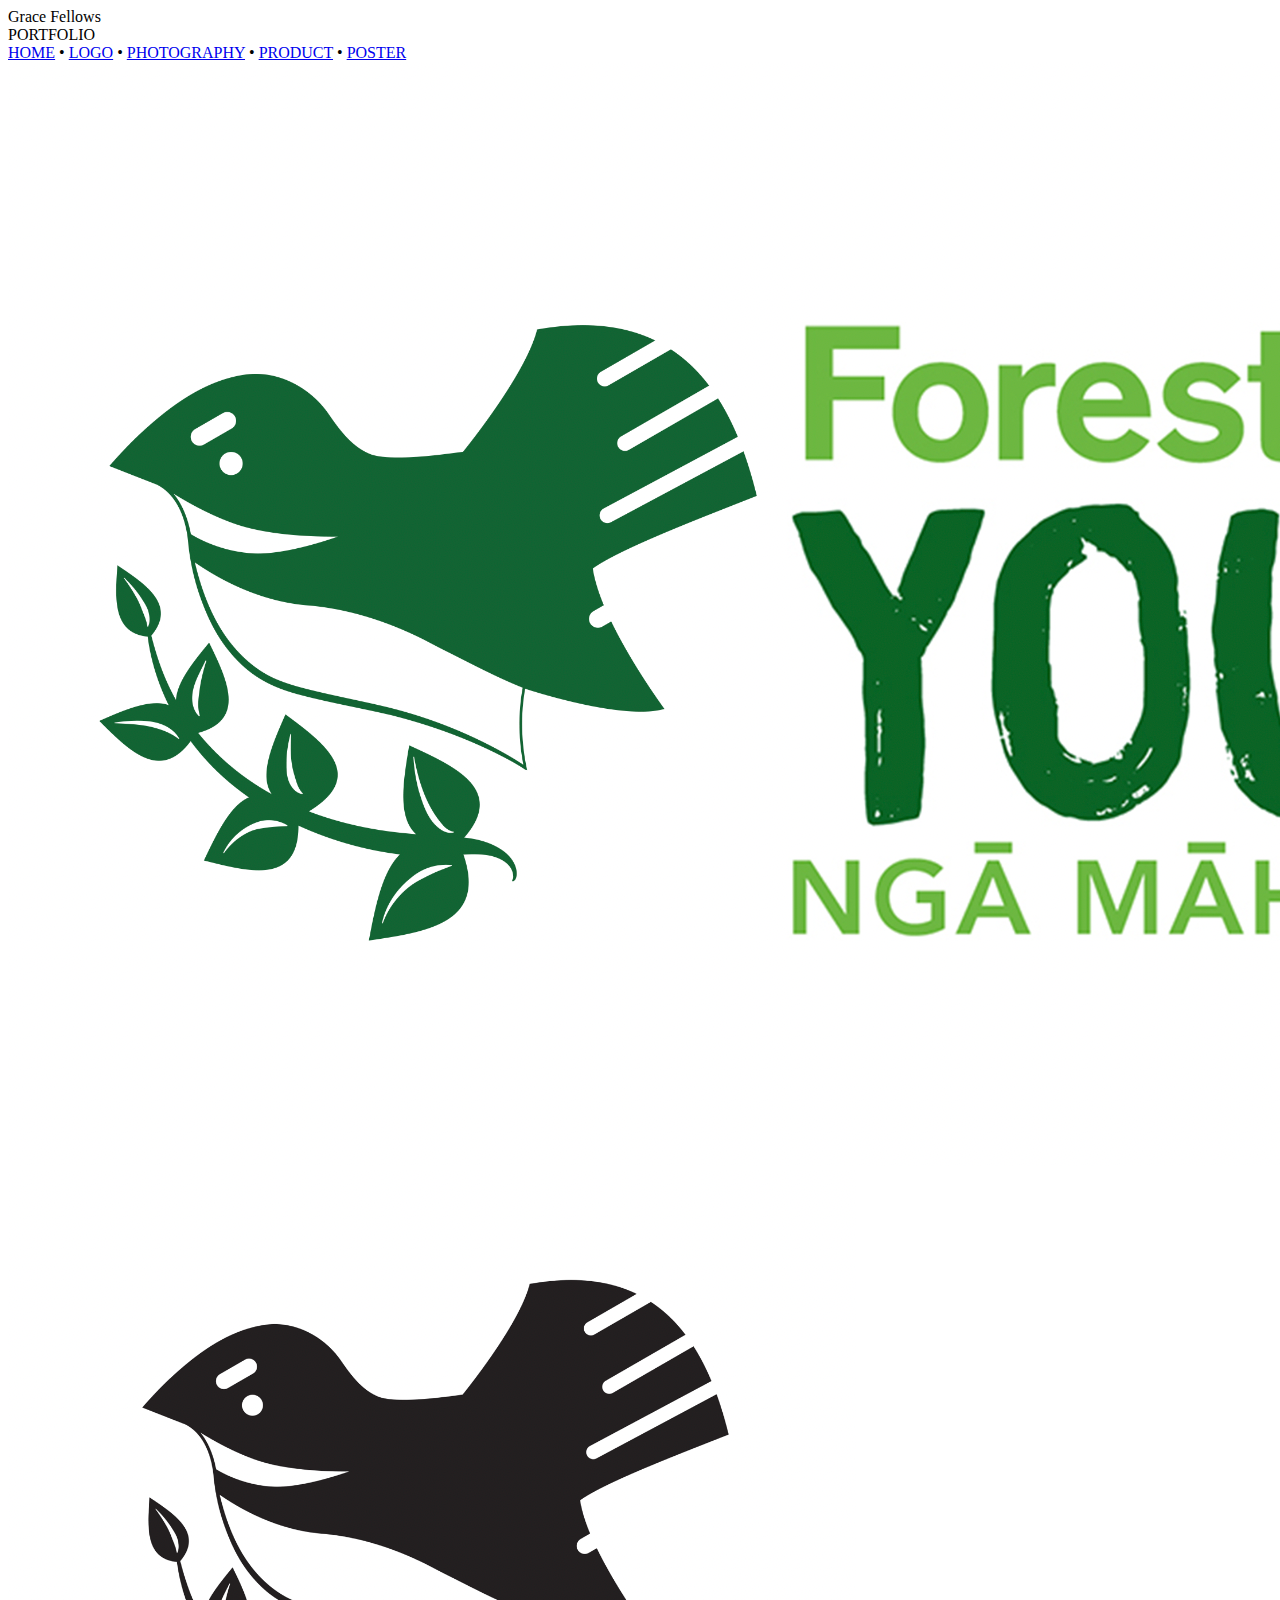
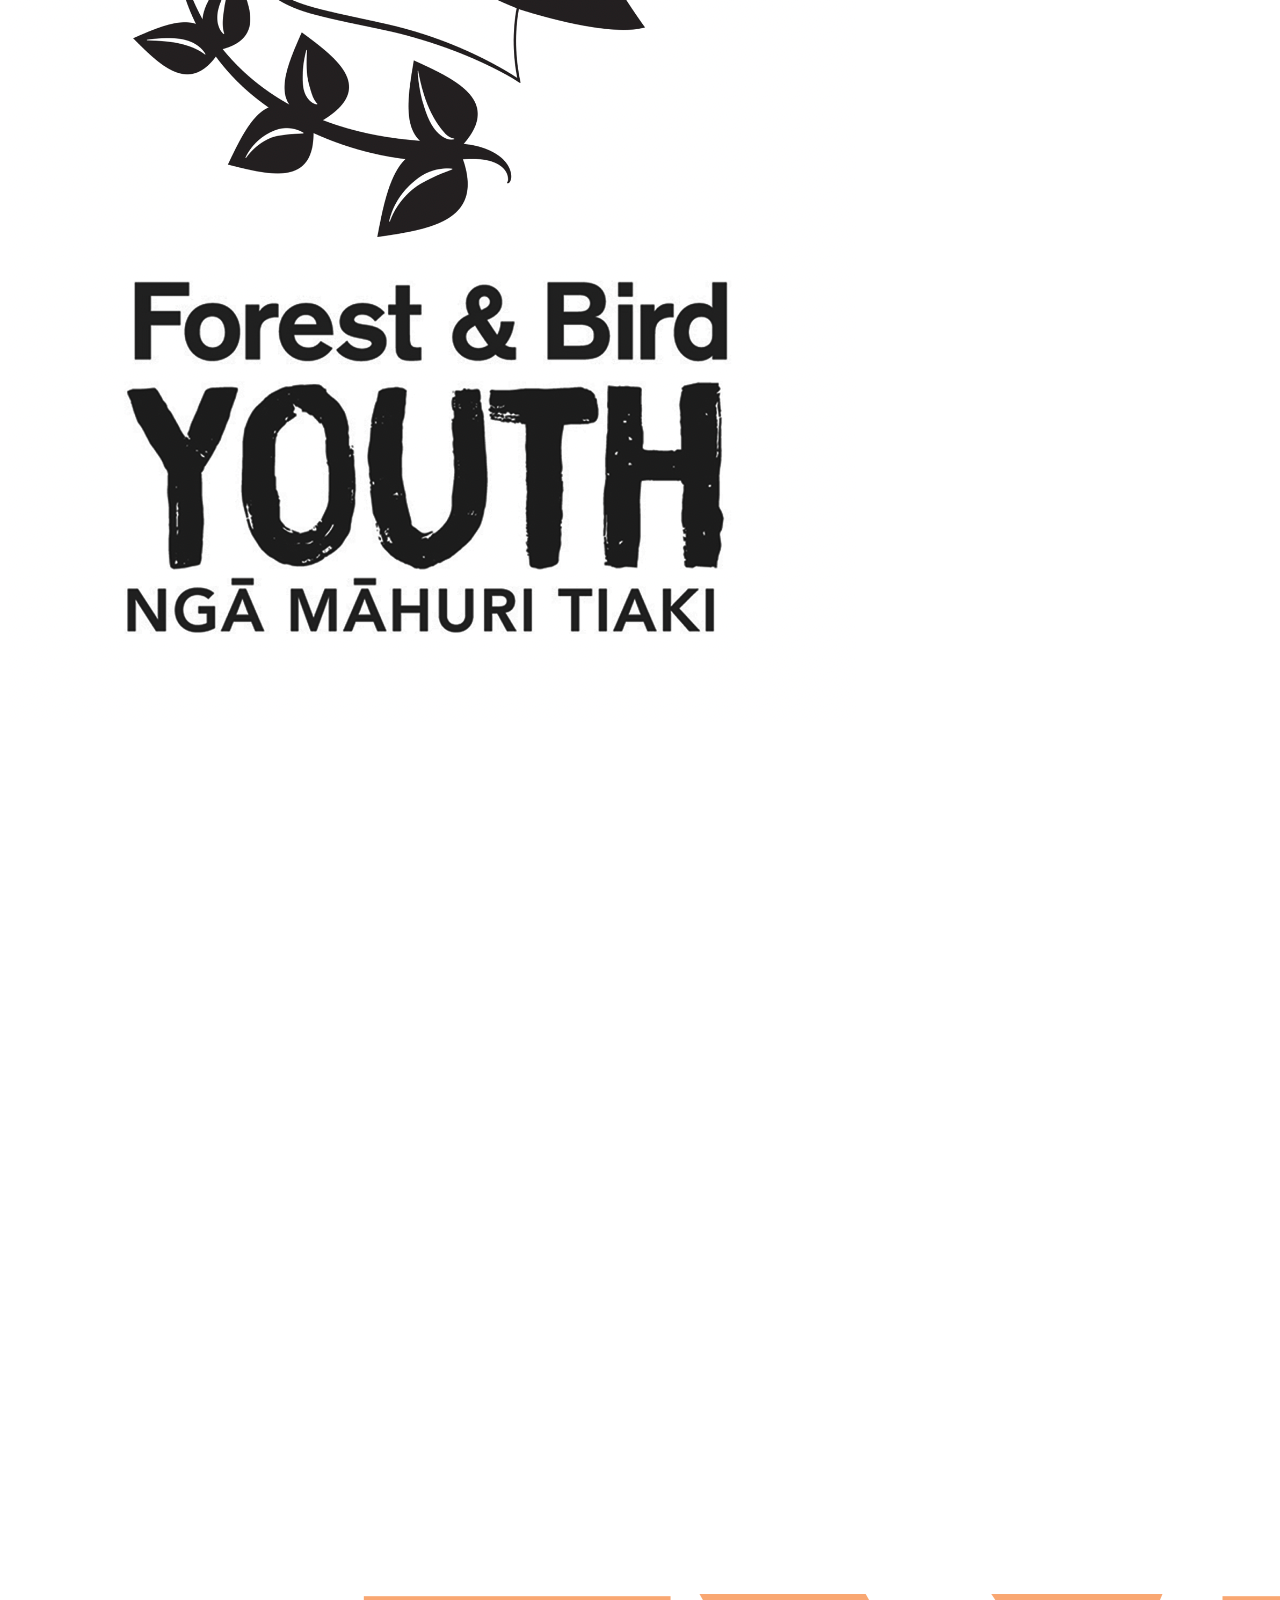
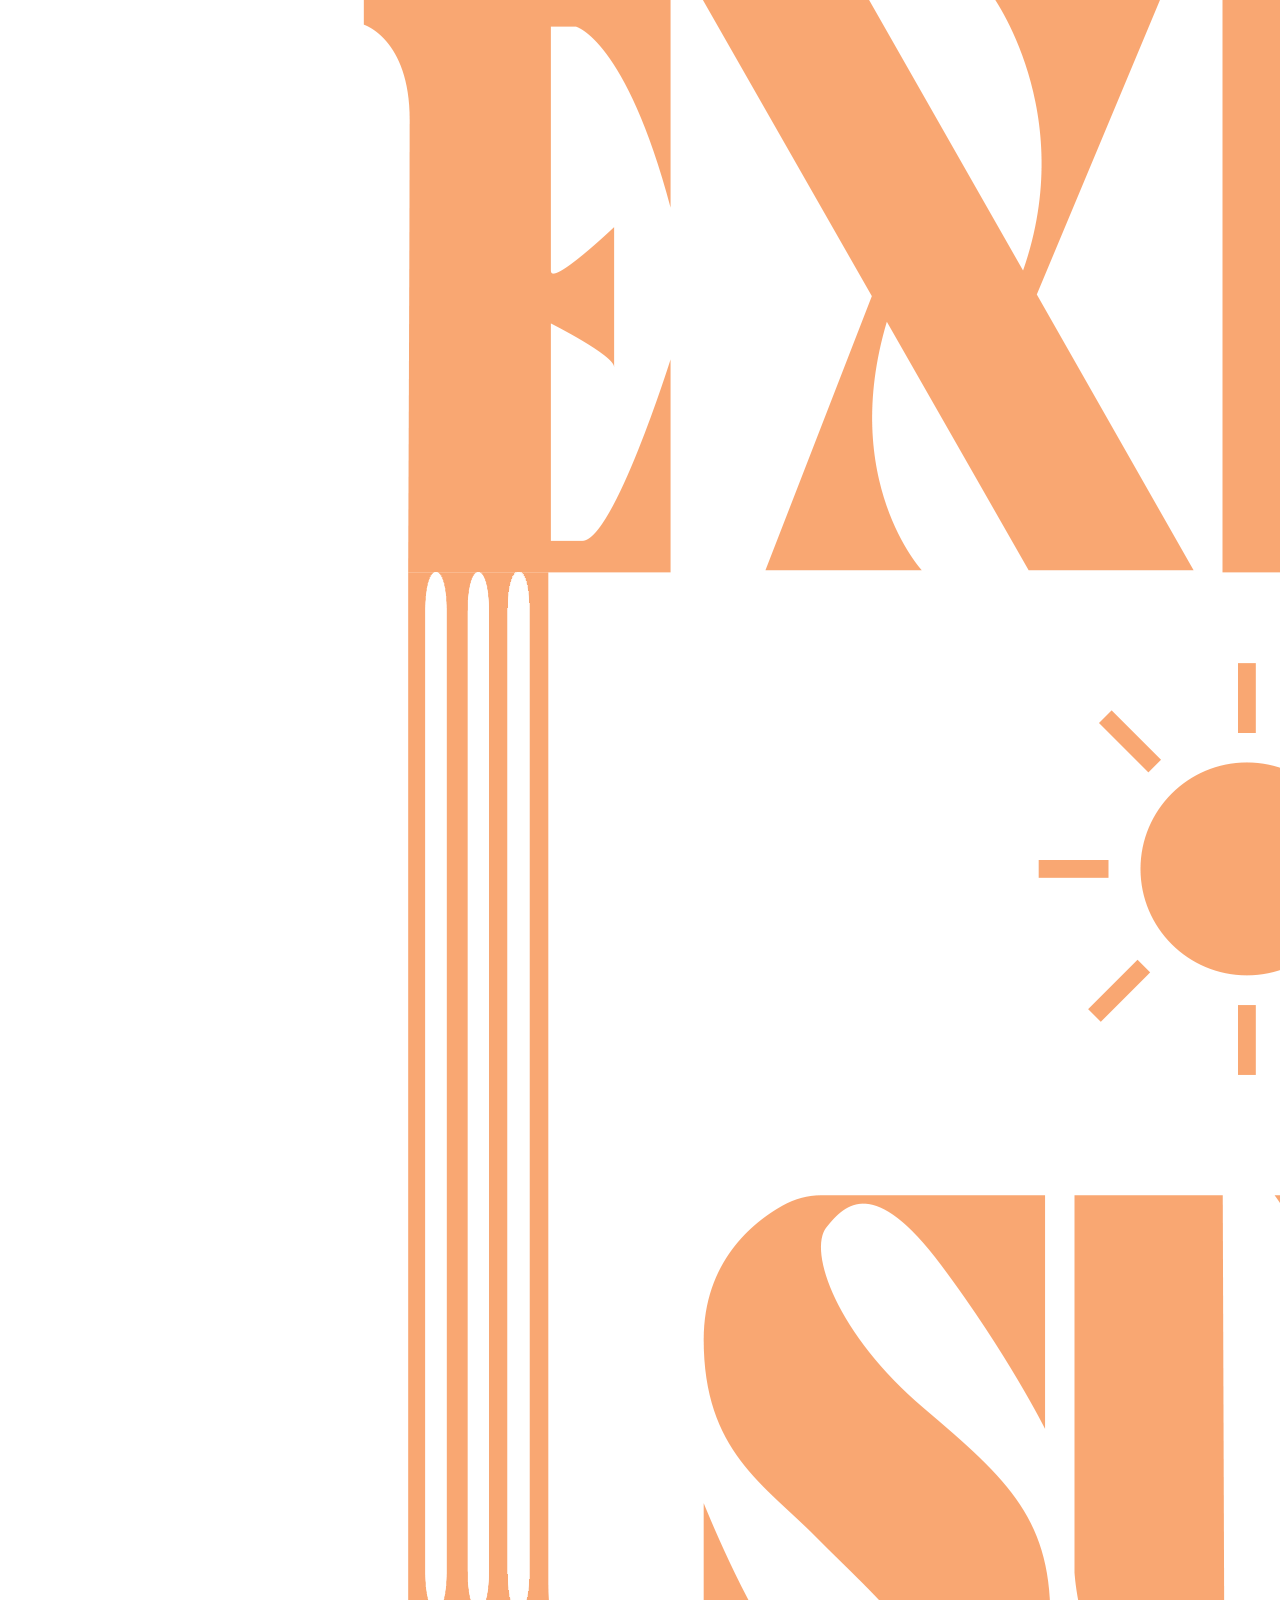
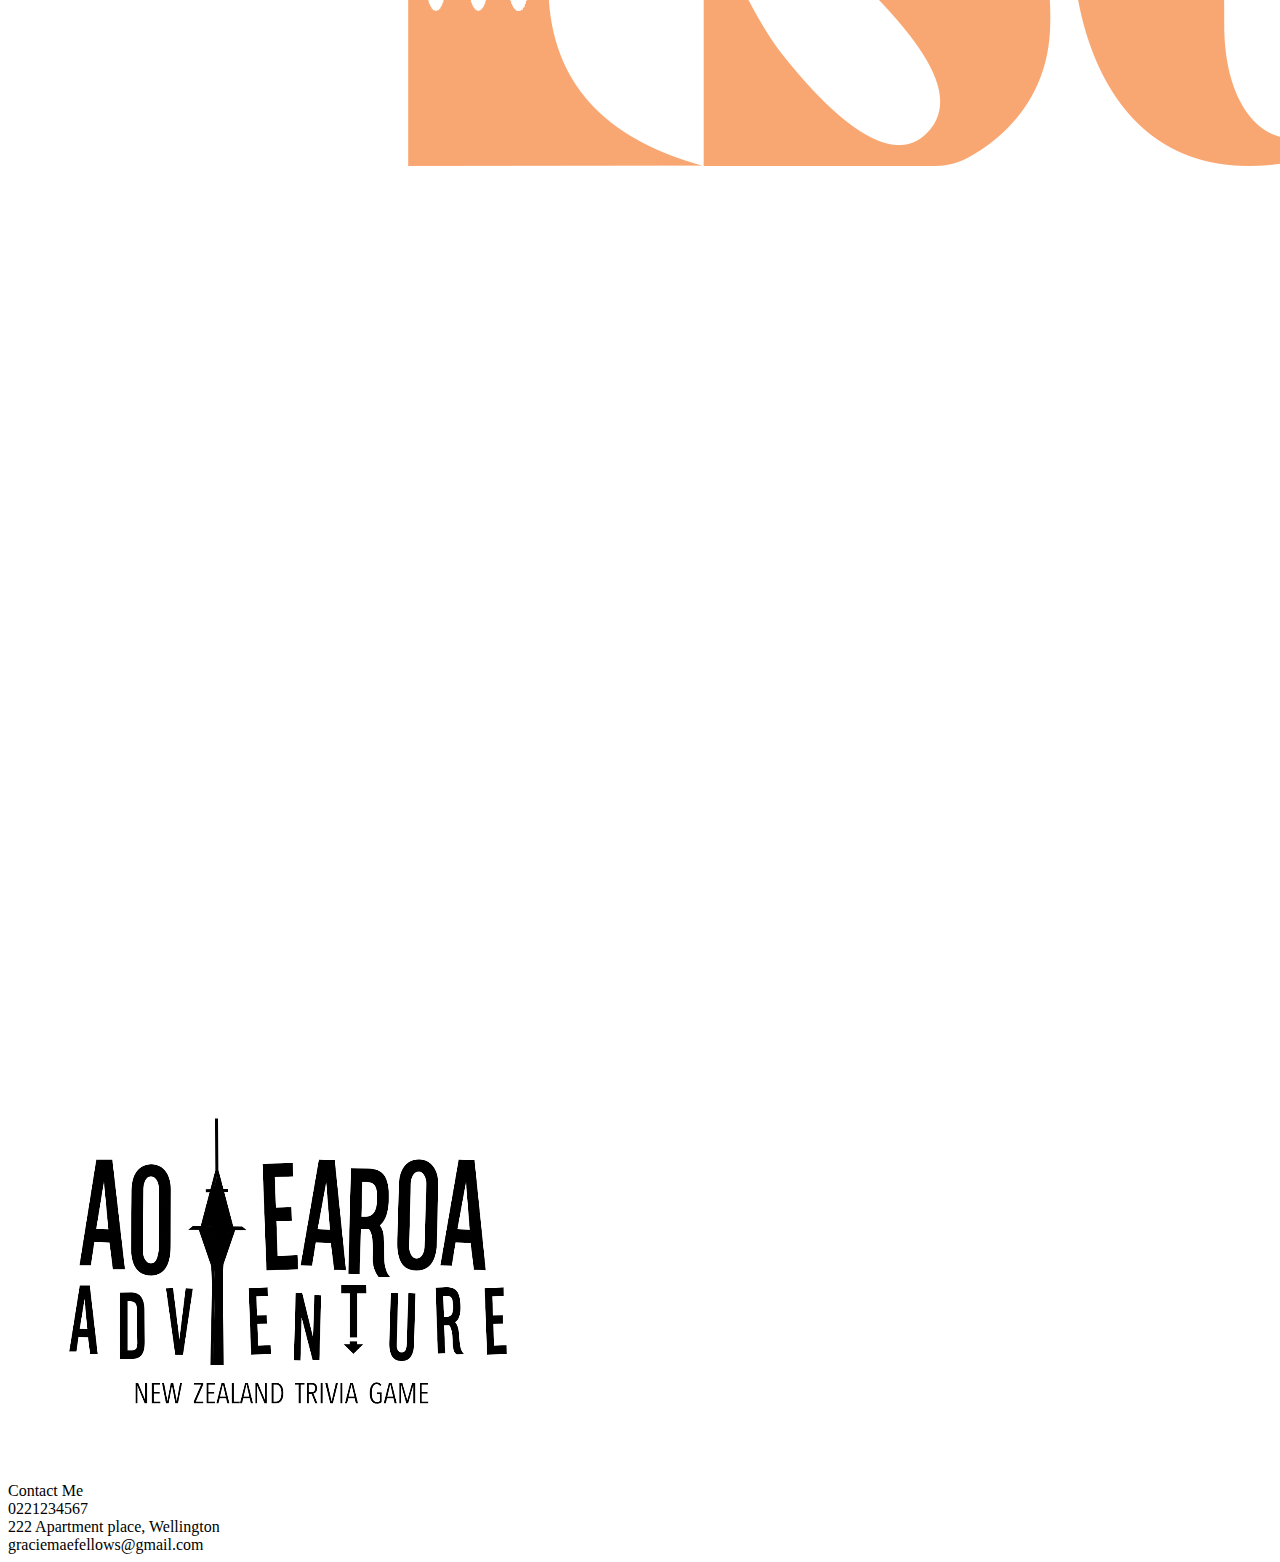
==== CodeLogo.html @ c271765c "portfolio" ====
<!DOCTYPE html>
<html lang="en">
<head>
    <meta charset="utf-8">
    <title> CodeLogo </title>
    <meta name="description" content="A free template created by Marijan Petrovski" />
    <link rel="stylesheet" href="styles.css"/>
</head>
<body>
    <div class="header">
        <div class="nav">
        
            <div class="logo">
                Grace Fellows <br>
                <span class="portfolio">PORTFOLIO</span>
            </div>

            <div class="links">
                <a href="Code Portfolio.html">HOME</a>
                &bull;
                <a href="CodeLogo.html">LOGO</a> 
                &bull;
                <a href="CodePhotography.html">PHOTOGRAPHY</a> 
                &bull;
                <a href="CodeProduct.html">PRODUCT</a> 
                &bull;
                <a href="CodePoster.html">POSTER</a> 
                <style>
                    @import url('https://fonts.googleapis.com/css2?family=Lato&family=Ubuntu:wght@500&display=swap');
                  </style>

    <div class="banner">
        <img src="Logo 1.png"/>
    </div>
    <div class="banner">
        <img src="Logo 2.png"/>
        <div class="banner">
            <img src="Logo 3.png"/>
    </div>
    <div class="banner">
        <img src="Logo 4.png"/>
</div>
</body>
<body>
    <footer>
        <div class="footer">
            <div class="text">
                <span class="Contact"> Contact Me </span>
                <br> 0221234567 <br>
                222 Apartment place, Wellington <br>
                graciemaefellows@gmail.com
            </div>
        </div>
    </footer>
</body>

</html>
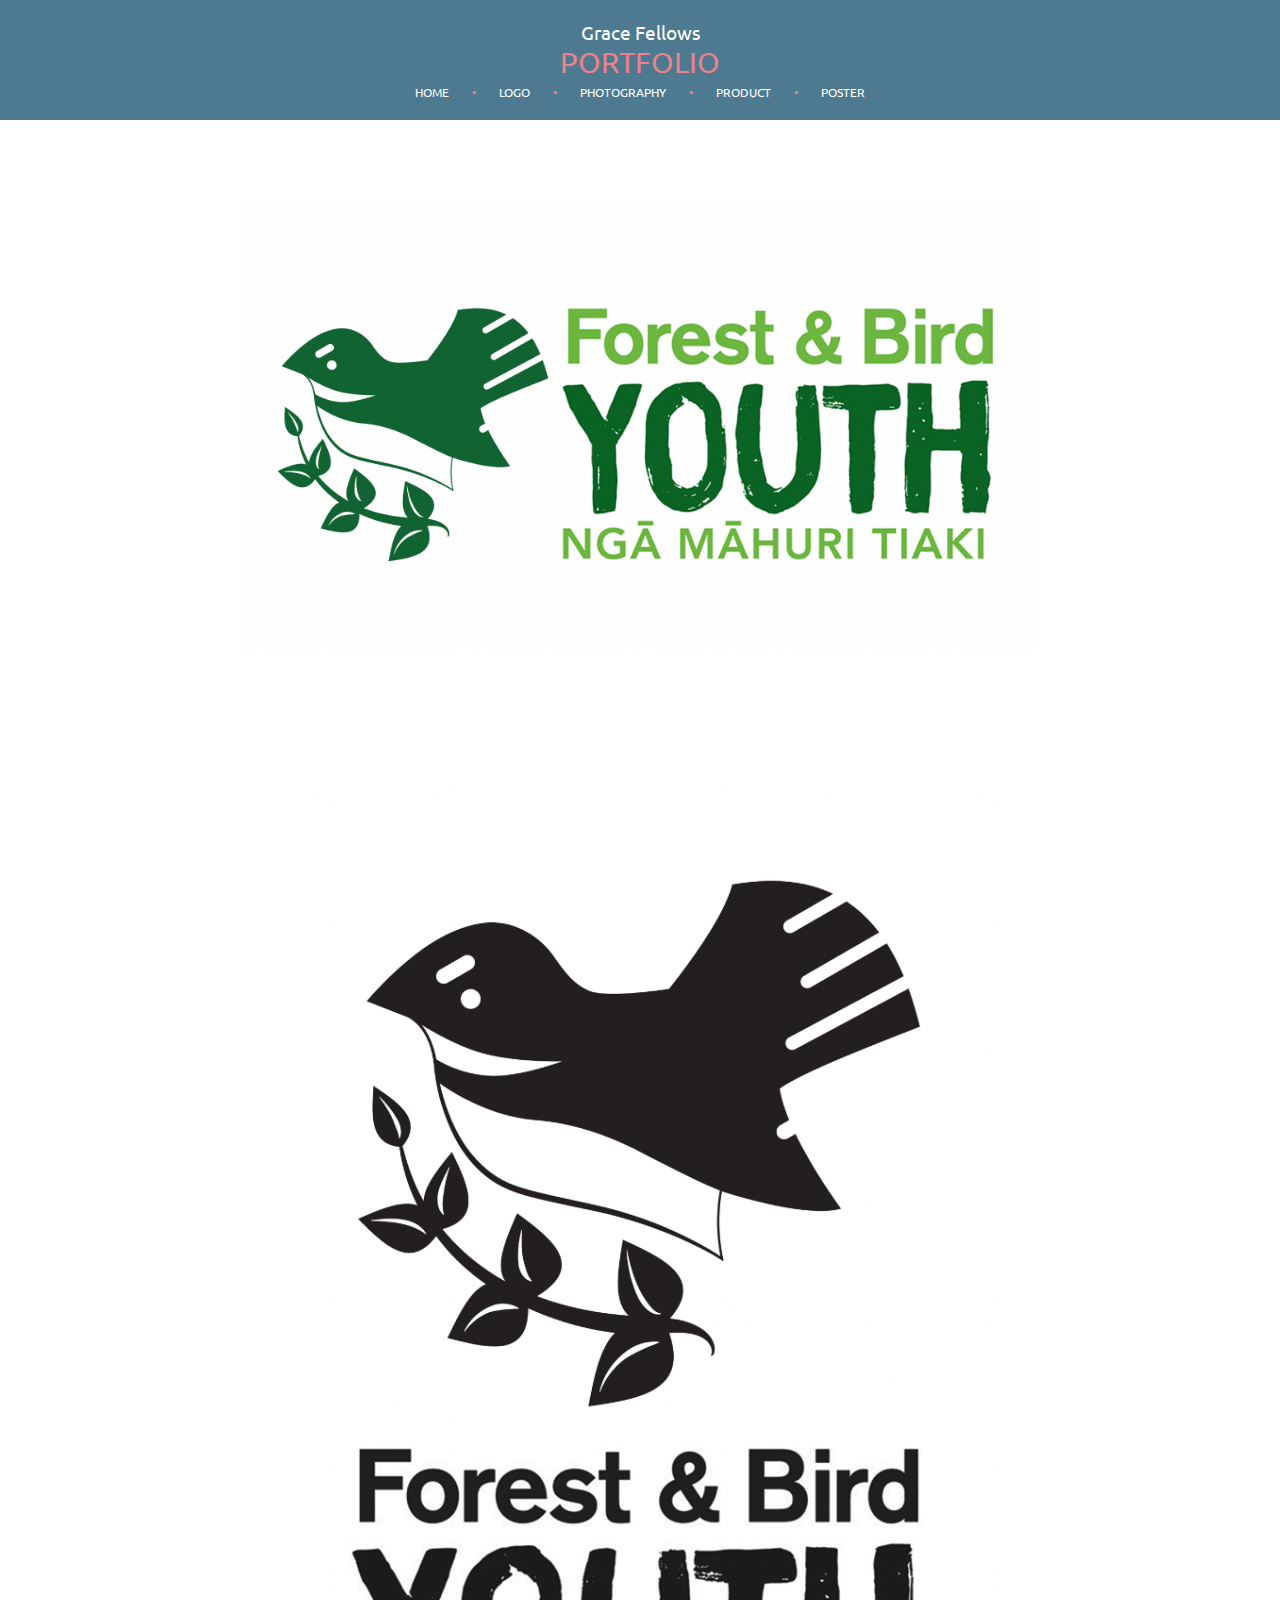
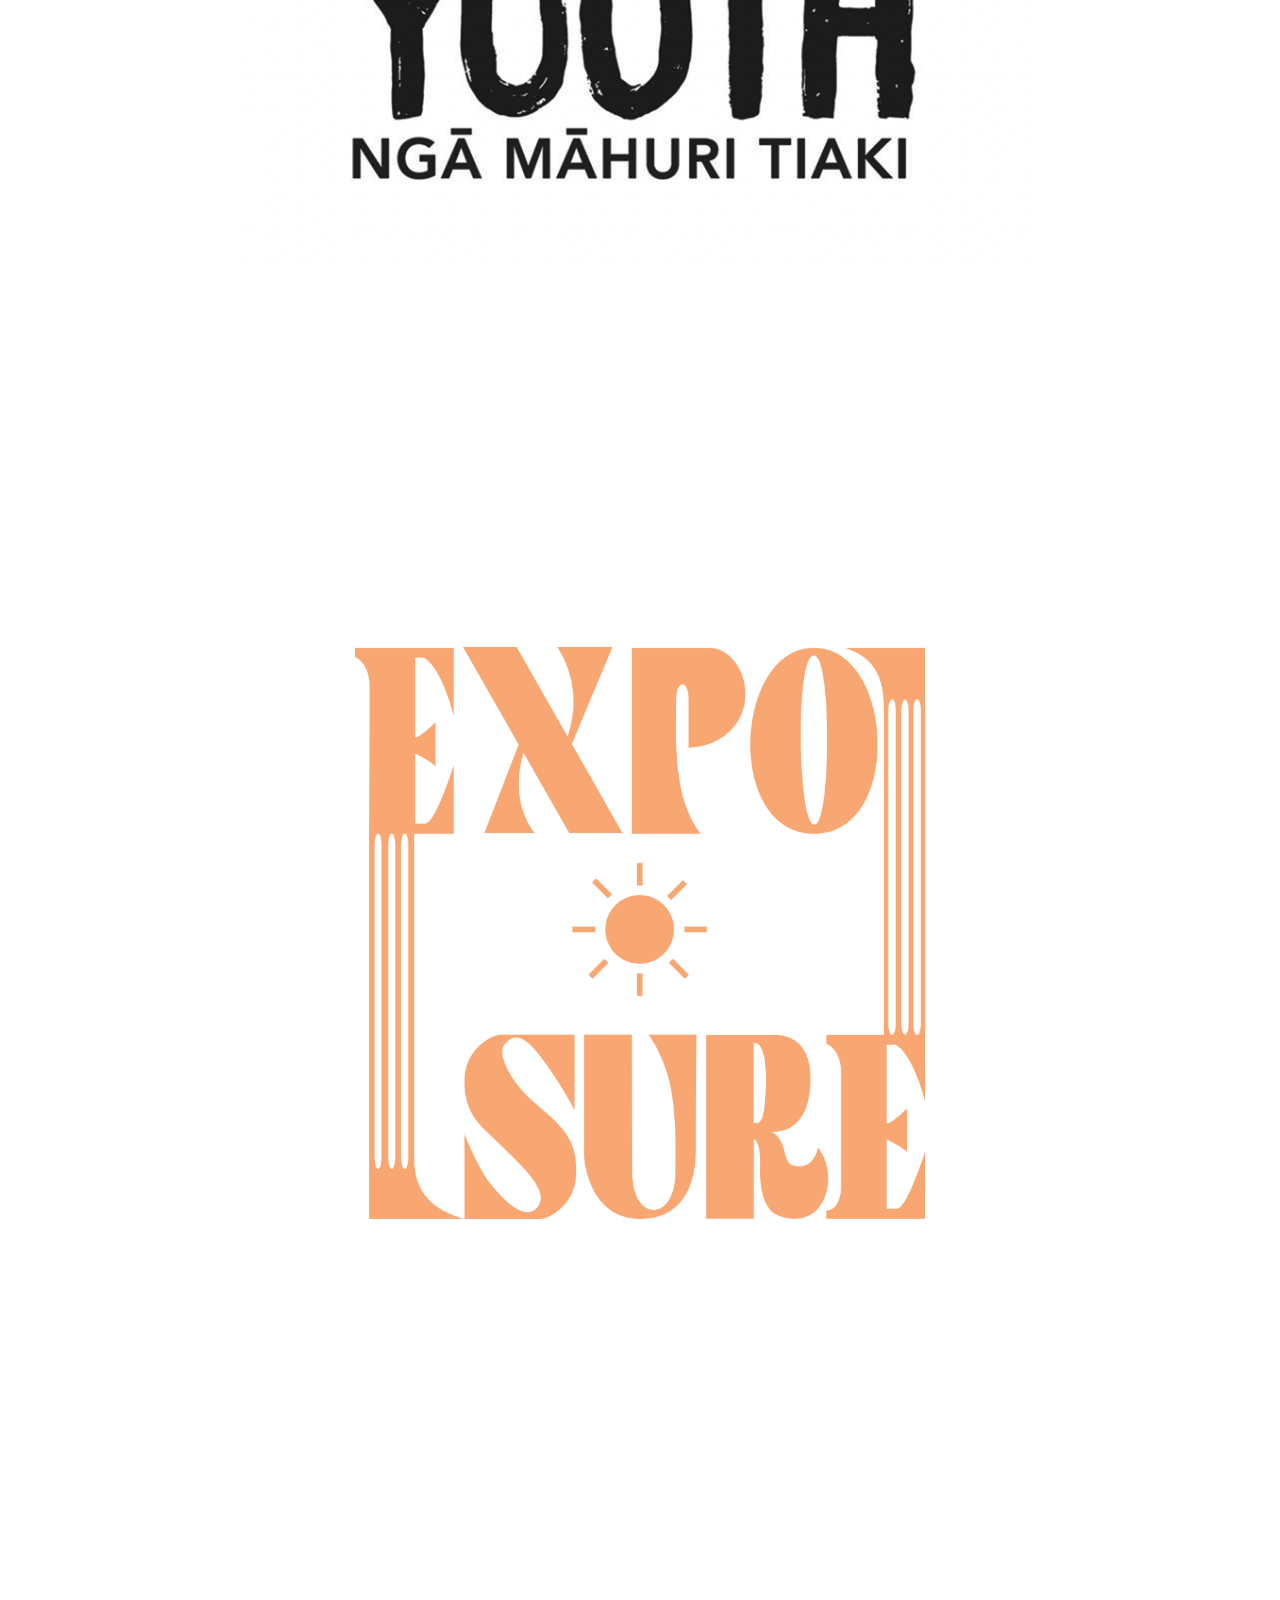
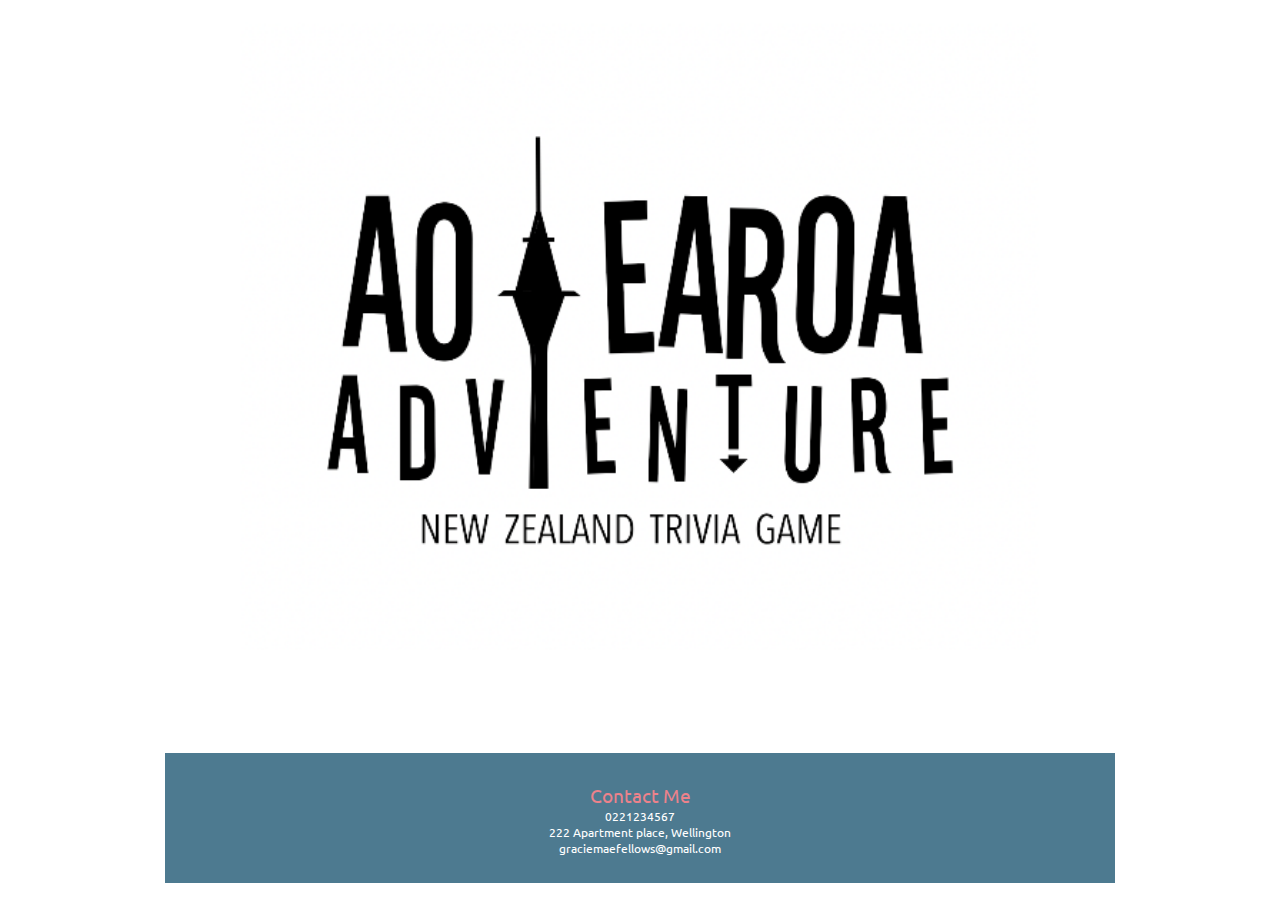
==== commit 8b2f691d: "css change" ====
--- a/CodeLogo.html
+++ b/CodeLogo.html
@@ -16,7 +16,7 @@
             </div>
 
             <div class="links">
-                <a href="Code Portfolio.html">HOME</a>
+                <a href="index.html">HOME</a>
                 &bull;
                 <a href="CodeLogo.html">LOGO</a> 
                 &bull;
--- a/styles.css
+++ b/styles.css
@@ -0,0 +1,136 @@
+body{
+    background-color: #ffffff;
+    margin: 0 0 0 0;
+}
+* { 
+    outline: 1 px dotted rgb(255, 0, 174);
+}
+
+.header {
+    background-color: #4D7A90;
+    color: white;
+    height: 120px;
+    border-bottom: 6px colour #494e62;
+    font-family:'Ubuntu', sans-serif;
+}
+
+
+.portfolio {
+   color: #EC828B;
+   margin-top: 60px;
+   font-size: 1.8rem;
+   grid-column: 1/3;
+   
+}
+
+.nav {
+    display: grid;
+    grid-template-columns: 200px auto;
+    margin-left: auto;
+    margin-right: auto;
+    max-width: 950px;
+}
+
+.logo {
+    margin-top: 90px;
+    font-size: 1.2rem;
+}
+
+.links {
+    margin-top: 50px;
+    font-size: 0.75rem;
+    text-align: right;
+    font-family:'Ubuntu', sans-serif;
+    color: #EC828B;
+}
+
+.links a {
+    color: white;
+    padding-left: 20px;
+    padding-right: 20px;
+    padding-top: 20px;
+    padding-bottom: 10px;
+    text-decoration: none;
+}
+
+
+
+body {
+    background-color: #ffffff;
+    margin: 0;
+    font-family: 'Lato', sans-serif;
+}
+.banner {
+    background-color: #ffffff;
+    padding: 20px 0;
+    text-align: center;
+    margin-top: 80px;
+}
+
+.banner img {
+    max-width: 800px;
+    width: 100%;
+}
+
+@media screen and (max-width: 480px) {
+    body {
+        background-color: green;
+    }
+}
+
+.logo {
+    grid-column: 1/3;
+    margin-top: 20px;
+    text-align: center;
+}
+.links {
+    grid-column: 1/3;
+    margin-top: 4px;
+    text-align: center;
+}
+
+.rectangle {
+    margin-right: 25px;
+    margin-top: 50px;
+    padding-top: 20px;
+    font-size: 2rem;
+    text-align: right;
+    font-family:'Ubuntu', sans-serif;
+    color: #ffffff;
+    float: right;
+}
+.rectangle2 {
+    margin-top: 40px;
+    margin-left: 25px;
+    padding-top: 30px;
+    font-size: 1.5rem;
+    text-align: left;
+    font-family:'Ubuntu', sans-serif;
+    color: #ffffff;
+    float: left;
+}
+
+.footer {
+    background-color: #4D7A90;
+    padding-top: 10px;
+    margin-top: 80px;
+    color: white;
+    height: 120px;
+    border-bottom: 6px;
+    margin-left: auto;
+    margin-right: auto;
+    width: 100%;
+}
+
+
+.text {
+    text-align: center;
+    margin-top: 20px;
+    font-size: 0.75rem
+}
+.Contact {
+    margin-top: 20px;
+    color: #EC828B;
+    font-size: 1.2rem;
+    padding-top: 30px;
+}
